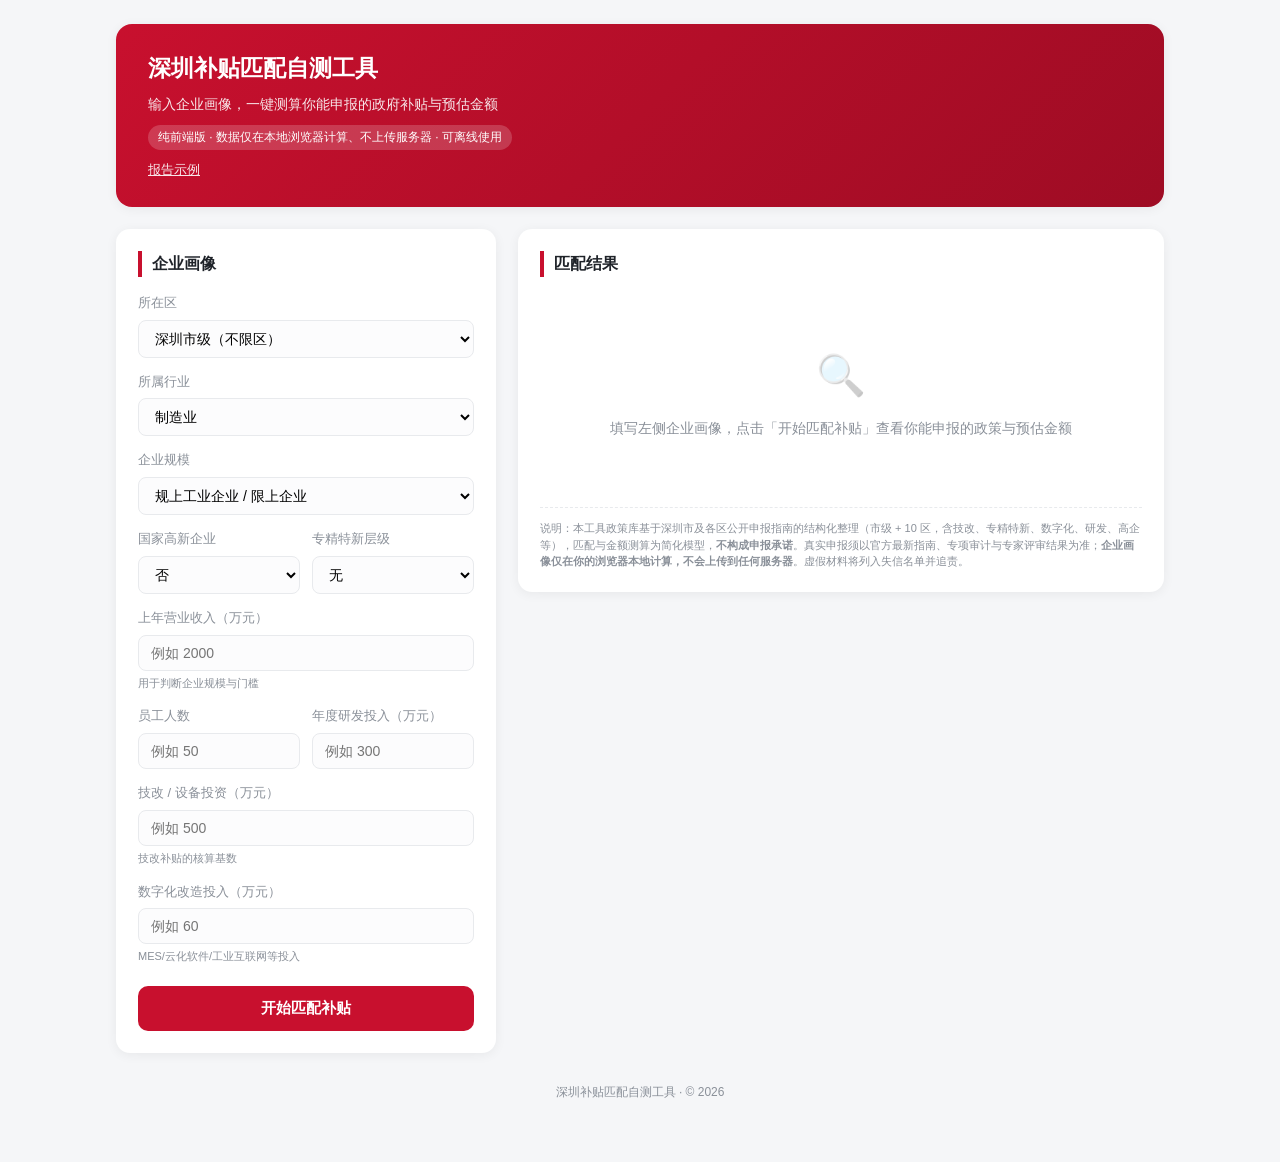
==== index.html @ c952833b "深圳补贴匹配自测工具 v1.0 - 纯前端版(49条政策/官方深链/本地计算)" ====
<!DOCTYPE html>
<html lang="zh-CN">
<head>
<meta charset="UTF-8">
<meta name="viewport" content="width=device-width, initial-scale=1.0">
<title>深圳补贴匹配自测工具</title>
<link rel="stylesheet" href="css/style.css">
</head>
<body>
<div class="wrap">
  <header>
    <h1>深圳补贴匹配自测工具</h1>
    <p>输入企业画像，一键测算你能申报的政府补贴与预估金额</p>
    <span class="badge">纯前端版 · 数据仅在本地浏览器计算、不上传服务器 · 可离线使用</span>
    <div class="nav"><a href="report.html">报告示例</a></div>
  </header>

  <div class="layout">
    <div class="panel">
      <h2>企业画像</h2>
      <div class="field">
        <label>所在区</label>
        <select id="district">
          <option value="市级">深圳市级（不限区）</option>
          <option value="福田">福田区</option><option value="南山">南山区</option>
          <option value="龙岗">龙岗区</option><option value="宝安">宝安区</option>
          <option value="龙华">龙华区</option><option value="罗湖">罗湖区</option>
          <option value="光明">光明区</option><option value="坪山">坪山区</option>
          <option value="盐田">盐田区</option><option value="大鹏">大鹏新区</option>
        </select>
      </div>
      <div class="field">
        <label>所属行业</label>
        <select id="industry">
          <option value="制造">制造业</option>
          <option value="科技">科技研发 / 电子信息</option>
          <option value="软件">软件与信息服务</option>
          <option value="跨境">跨境电商</option>
          <option value="传统">传统优势产业（服装/家具/珠宝/钟表等）</option>
          <option value="其他">其他行业</option>
        </select>
      </div>
      <div class="field">
        <label>企业规模</label>
        <select id="scale">
          <option value="规上">规上工业企业 / 限上企业</option>
          <option value="中小">中小企业（非规上）</option>
          <option value="初创">初创企业（成立&lt;3年）</option>
        </select>
      </div>
      <div class="row">
        <div class="field">
          <label>国家高新企业</label>
          <select id="hightech"><option value="否">否</option><option value="是">是</option></select>
        </div>
        <div class="field">
          <label>专精特新层级</label>
          <select id="zxzz">
            <option value="无">无</option><option value="创新型">创新型中小企业</option>
            <option value="省级">省级专精特新</option><option value="小巨人">国家级小巨人</option>
          </select>
        </div>
      </div>
      <div class="field"><label>上年营业收入（万元）</label><input id="revenue" type="number" min="0" placeholder="例如 2000"><div class="hint">用于判断企业规模与门槛</div></div>
      <div class="row">
        <div class="field"><label>员工人数</label><input id="emp" type="number" min="0" placeholder="例如 50"></div>
        <div class="field"><label>年度研发投入（万元）</label><input id="rnd" type="number" min="0" placeholder="例如 300"></div>
      </div>
      <div class="field"><label>技改 / 设备投资（万元）</label><input id="tech" type="number" min="0" placeholder="例如 500"><div class="hint">技改补贴的核算基数</div></div>
      <div class="field"><label>数字化改造投入（万元）</label><input id="digi" type="number" min="0" placeholder="例如 60"><div class="hint">MES/云化软件/工业互联网等投入</div></div>
      <button class="btn" id="matchBtn">开始匹配补贴</button>
    </div>

    <div class="panel" id="resultPanel">
      <h2>匹配结果</h2>
      <div class="empty" id="emptyState"><div class="icon">🔍</div>填写左侧企业画像，点击「开始匹配补贴」查看你能申报的政策与预估金额</div>
      <div class="summary" id="summary" style="display:none">
        <div class="big" id="sumAmt">¥0</div>
        <div class="sub" id="sumSub"></div>
      </div>
      <div class="share" id="share">
        <b>✅ 已生成专属诊断书</b>
        <div class="hint">分享链接（企业可自行查看 / 你后续跟进）：</div>
        <code id="shareUrl"></code>
        <div class="row">
          <button class="btn sec" id="viewBtn">查看诊断书</button>
          <button class="btn ghost" id="pdfBtn">打印 / 存为 PDF</button>
        </div>
      </div>
      <div id="cards"></div>
      <div class="disclaimer">
        说明：本工具政策库基于深圳市及各区公开申报指南的结构化整理（市级 + 10 区，含技改、专精特新、数字化、研发、高企等），匹配与金额测算为简化模型，<b>不构成申报承诺</b>。真实申报须以官方最新指南、专项审计与专家评审结果为准；<b>企业画像仅在你的浏览器本地计算，不会上传到任何服务器</b>。虚假材料将列入失信名单并追责。
      </div>
    </div>
  </div>
  <footer>深圳补贴匹配自测工具 · © 2026</footer>
</div>

<script src="js/engine.js"></script>
<script src="js/app.js"></script>
</body>
</html>
---- css/style.css ----
:root{
  --primary:#c8102e; --primary-dark:#9e0c24; --bg:#f5f6f8; --card:#fff;
  --text:#1f2329; --muted:#8a9099; --line:#e8eaed;
  --ok:#1f9d55; --warn:#e0a106; --bad:#c8102e; --shadow:0 2px 12px rgba(0,0,0,.06);
}
*{box-sizing:border-box;margin:0;padding:0}
body{font-family:-apple-system,BlinkMacSystemFont,"Segoe UI","PingFang SC","Microsoft YaHei",sans-serif;background:var(--bg);color:var(--text);line-height:1.6}
.wrap{max-width:1080px;margin:0 auto;padding:24px 16px 60px}
header{background:linear-gradient(135deg,var(--primary),var(--primary-dark));color:#fff;border-radius:16px;padding:26px 32px;box-shadow:var(--shadow);margin-bottom:22px}
header h1{font-size:23px;font-weight:700}
header p{opacity:.9;margin-top:6px;font-size:14px}
.badge{display:inline-block;background:rgba(255,255,255,.18);font-size:12px;padding:3px 10px;border-radius:20px;margin-top:10px}
.layout{display:grid;grid-template-columns:380px 1fr;gap:22px;align-items:start}
@media(max-width:860px){.layout{grid-template-columns:1fr}}
.panel{background:var(--card);border-radius:14px;box-shadow:var(--shadow);padding:22px}
.panel h2{font-size:16px;font-weight:700;margin-bottom:16px;padding-left:10px;border-left:4px solid var(--primary)}
.field{margin-bottom:14px}
.field label{display:block;font-size:13px;color:var(--muted);margin-bottom:6px}
.field input,.field select{width:100%;padding:9px 12px;border:1px solid var(--line);border-radius:8px;font-size:14px;background:#fcfcfd}
.field input:focus,.field select:focus{outline:none;border-color:var(--primary);background:#fff}
.field .hint{font-size:11px;color:var(--muted);margin-top:4px}
.row{display:grid;grid-template-columns:1fr 1fr;gap:12px}
.btn{width:100%;background:var(--primary);color:#fff;border:none;border-radius:10px;padding:13px;font-size:15px;font-weight:600;cursor:pointer;transition:.15s;margin-top:6px}
.btn:hover{background:var(--primary-dark)}
.btn.sec{background:#fff;color:var(--primary);border:1px solid var(--primary)}
.btn.ghost{background:#f0f1f3;color:#333}
.summary{background:linear-gradient(135deg,#fff,#fff6f7);border:1px solid #ffe0e4;border-radius:12px;padding:18px;margin-bottom:18px}
.summary .big{font-size:30px;font-weight:800;color:var(--primary)}
.summary .sub{font-size:13px;color:var(--muted);margin-top:2px}
.card{border:1px solid var(--line);border-radius:12px;padding:16px 18px;margin-bottom:14px;position:relative;overflow:hidden}
.card::before{content:"";position:absolute;left:0;top:0;bottom:0;width:4px}
.card.ok::before{background:var(--ok)} .card.warn::before{background:var(--warn)} .card.bad::before{background:var(--bad)}
.card .head{display:flex;justify-content:space-between;align-items:flex-start;gap:10px}
.card .name{font-size:15px;font-weight:700}
.card .tag{font-size:11px;padding:3px 9px;border-radius:20px;white-space:nowrap;font-weight:600}
.tag.ok{background:#e6f6ee;color:var(--ok)} .tag.warn{background:#fdf4e0;color:var(--warn)} .tag.bad{background:#fdeaec;color:var(--bad)}
.card .amt{font-size:18px;font-weight:800;color:var(--primary);margin:8px 0 4px}
.card .desc{font-size:13px;color:#444;margin-top:6px}
.card .gap{font-size:12px;color:var(--warn);margin-top:8px;background:#fffaf0;padding:7px 10px;border-radius:7px}
.card .src{font-size:11px;color:var(--muted);margin-top:8px}
.card .est{font-size:11px;color:#b8860b;margin-top:4px}
.empty{text-align:center;color:var(--muted);padding:50px 20px;font-size:14px}
.empty .icon{font-size:40px;opacity:.3;margin-bottom:10px}
.disclaimer{font-size:11px;color:var(--muted);margin-top:18px;line-height:1.5;border-top:1px dashed var(--line);padding-top:12px}
.share{background:#eef7ff;border:1px solid #cfe4ff;border-radius:12px;padding:16px;margin-bottom:18px;display:none}
.share.show{display:block}
.share code{display:block;background:#fff;border:1px solid #d6e6ff;border-radius:6px;padding:8px;font-size:12px;margin:8px 0;word-break:break-all;color:#0a4a8a}
.share .row{margin-top:8px}
footer{text-align:center;color:var(--muted);font-size:12px;margin-top:30px}
table{width:100%;border-collapse:collapse;font-size:13px}
th,td{border-bottom:1px solid var(--line);padding:9px 8px;text-align:left}
th{background:#fafafa;font-weight:600;color:#555}
.est-tag{font-size:10px;background:#fff3da;color:#b8860b;padding:1px 6px;border-radius:4px}
.nav{display:flex;gap:14px;margin-top:10px}
.nav a{color:#fff;opacity:.9;font-size:13px;text-decoration:underline}
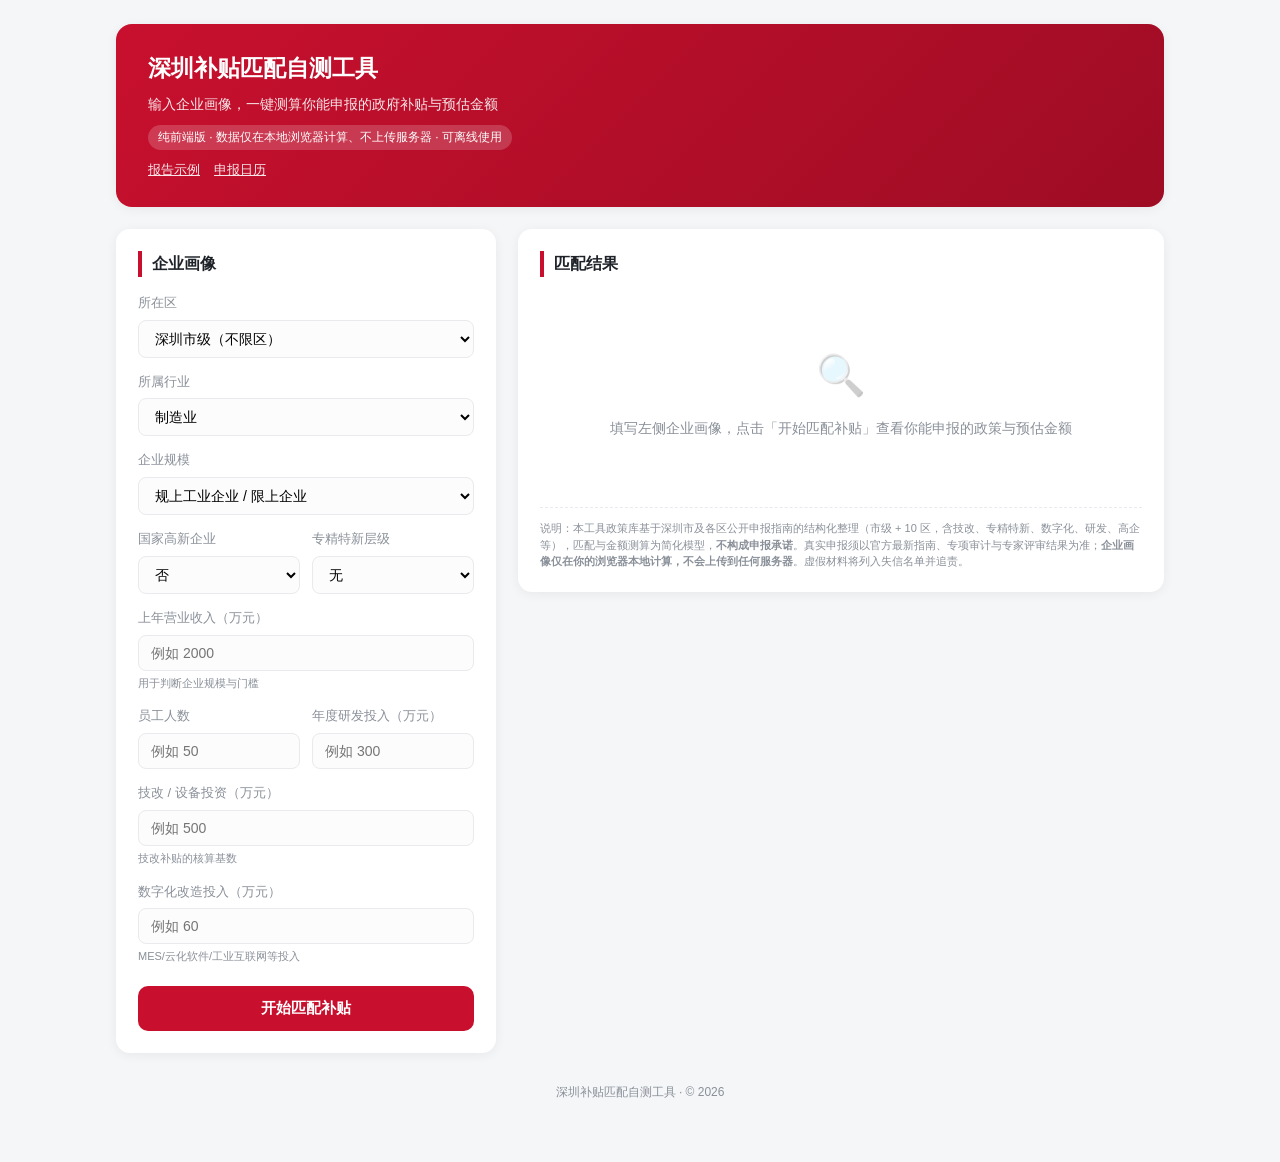
==== commit f4a70e90: "feat: 新增申报日历视图（月历+常驻受理列表+详情弹窗），首页导航接入" ====
--- a/index.html
+++ b/index.html
@@ -12,7 +12,7 @@
     <h1>深圳补贴匹配自测工具</h1>
     <p>输入企业画像，一键测算你能申报的政府补贴与预估金额</p>
     <span class="badge">纯前端版 · 数据仅在本地浏览器计算、不上传服务器 · 可离线使用</span>
-    <div class="nav"><a href="report.html">报告示例</a></div>
+    <div class="nav"><a href="report.html">报告示例</a><a href="calendar.html">申报日历</a></div>
   </header>
 
   <div class="layout">
--- a/css/style.css
+++ b/css/style.css
@@ -39,6 +39,16 @@
 .card .gap{font-size:12px;color:var(--warn);margin-top:8px;background:#fffaf0;padding:7px 10px;border-radius:7px}
 .card .src{font-size:11px;color:var(--muted);margin-top:8px}
 .card .est{font-size:11px;color:#b8860b;margin-top:4px}
+.card .win{font-size:11px;color:#0f766e;margin-top:8px;background:#eafaf5;padding:6px 10px;border-radius:7px}
+.card.expired{opacity:.72;border-left:4px solid #b91c1c}
+.card.expired .name{color:#b91c1c}
+.exp{font-size:11px;font-weight:600;margin-left:4px}
+.exp.expired{color:#b91c1c}
+.exp.expiring{color:#b45309}
+.r-row.expired{background:#fef2f2}
+.r-row.expired .l b{color:#b91c1c}
+.tag.tax{background:#f3e8ff;color:#7c3aed}
+.card.tax::before{background:#7c3aed}
 .empty{text-align:center;color:var(--muted);padding:50px 20px;font-size:14px}
 .empty .icon{font-size:40px;opacity:.3;margin-bottom:10px}
 .disclaimer{font-size:11px;color:var(--muted);margin-top:18px;line-height:1.5;border-top:1px dashed var(--line);padding-top:12px}
